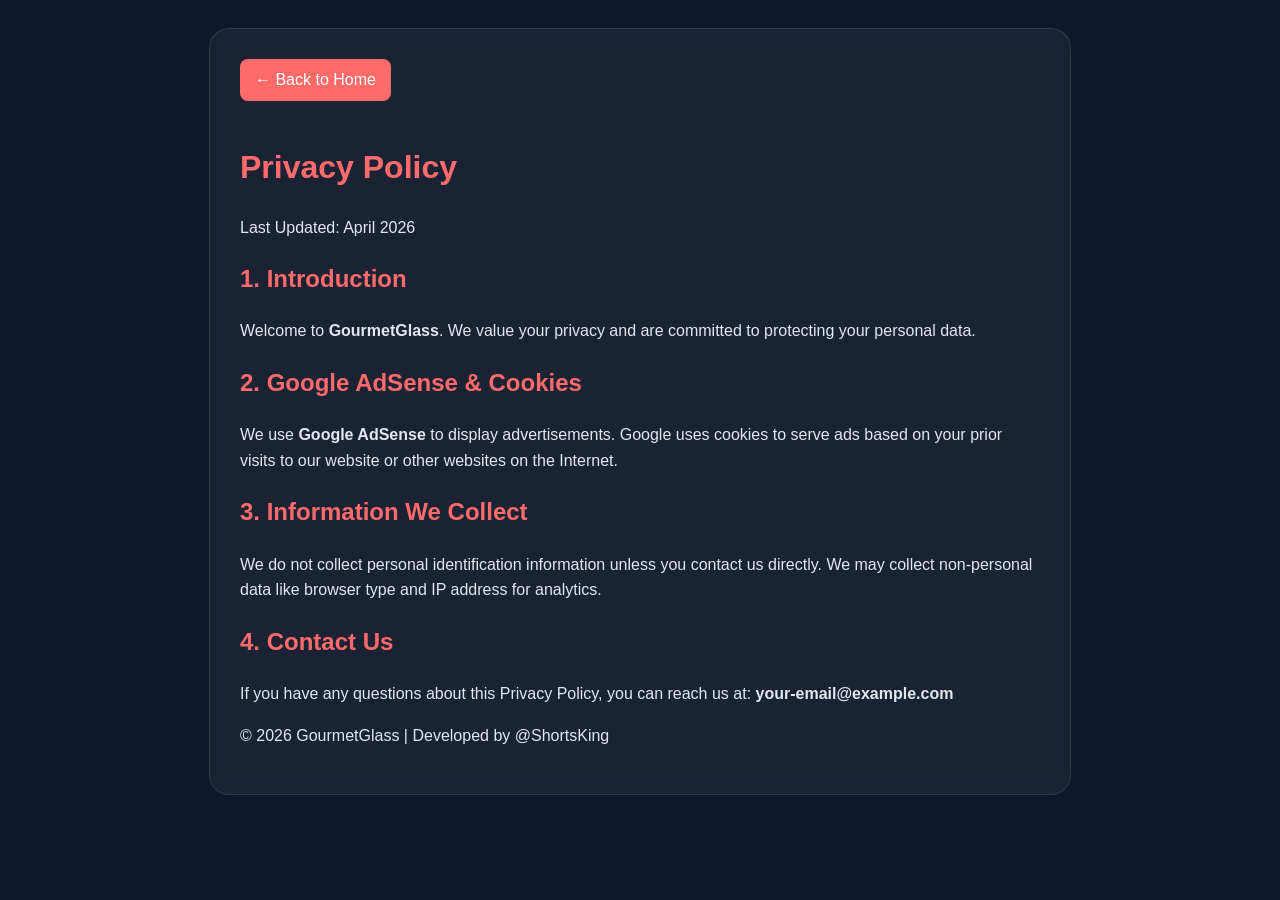
==== privacy.html @ 2ee33b7d "Add privacy policy page for GourmetGlass This file contains the privacy policy for GourmetGlass, out" ====
<!DOCTYPE html>
<html lang="en">
<head>
    <meta charset="UTF-8">
    <meta name="viewport" content="width=device-width, initial-scale=1.0">
    <title>Privacy Policy | GourmetGlass</title>
    <style>
        :root {
            --glass-bg: rgba(255, 255, 255, 0.05);
            --glass-border: rgba(255, 255, 255, 0.1);
            --accent: #ff6b6b;
        }
        body {
            background: #0f172a;
            color: #e2e8f0;
            font-family: 'Segoe UI', Tahoma, Geneva, Verdana, sans-serif;
            line-height: 1.6;
            padding: 20px;
        }
        .container {
            max-width: 800px;
            margin: 0 auto;
            background: var(--glass-bg);
            backdrop-filter: blur(10px);
            border: 1px solid var(--glass-border);
            padding: 30px;
            border-radius: 20px;
        }
        h1, h2 { color: var(--accent); }
        a { color: var(--accent); text-decoration: none; }
        .back-btn {
            display: inline-block;
            margin-bottom: 20px;
            padding: 8px 15px;
            background: var(--accent);
            color: white;
            border-radius: 8px;
        }
    </style>
</head>
<body>
    <div class="container">
        <a href="/" class="back-btn">← Back to Home</a>
        <h1>Privacy Policy</h1>
        <p>Last Updated: April 2026</p>
        
        <h2>1. Introduction</h2>
        <p>Welcome to <strong>GourmetGlass</strong>. We value your privacy and are committed to protecting your personal data.</p>

        <h2>2. Google AdSense & Cookies</h2>
        <p>We use <strong>Google AdSense</strong> to display advertisements. Google uses cookies to serve ads based on your prior visits to our website or other websites on the Internet.</p>

        <h2>3. Information We Collect</h2>
        <p>We do not collect personal identification information unless you contact us directly. We may collect non-personal data like browser type and IP address for analytics.</p>

        <h2>4. Contact Us</h2>
        <p>If you have any questions about this Privacy Policy, you can reach us at: <strong>your-email@example.com</strong></p>
        
        <p>© 2026 GourmetGlass | Developed by @ShortsKing</p>
    </div>
</body>
</html>
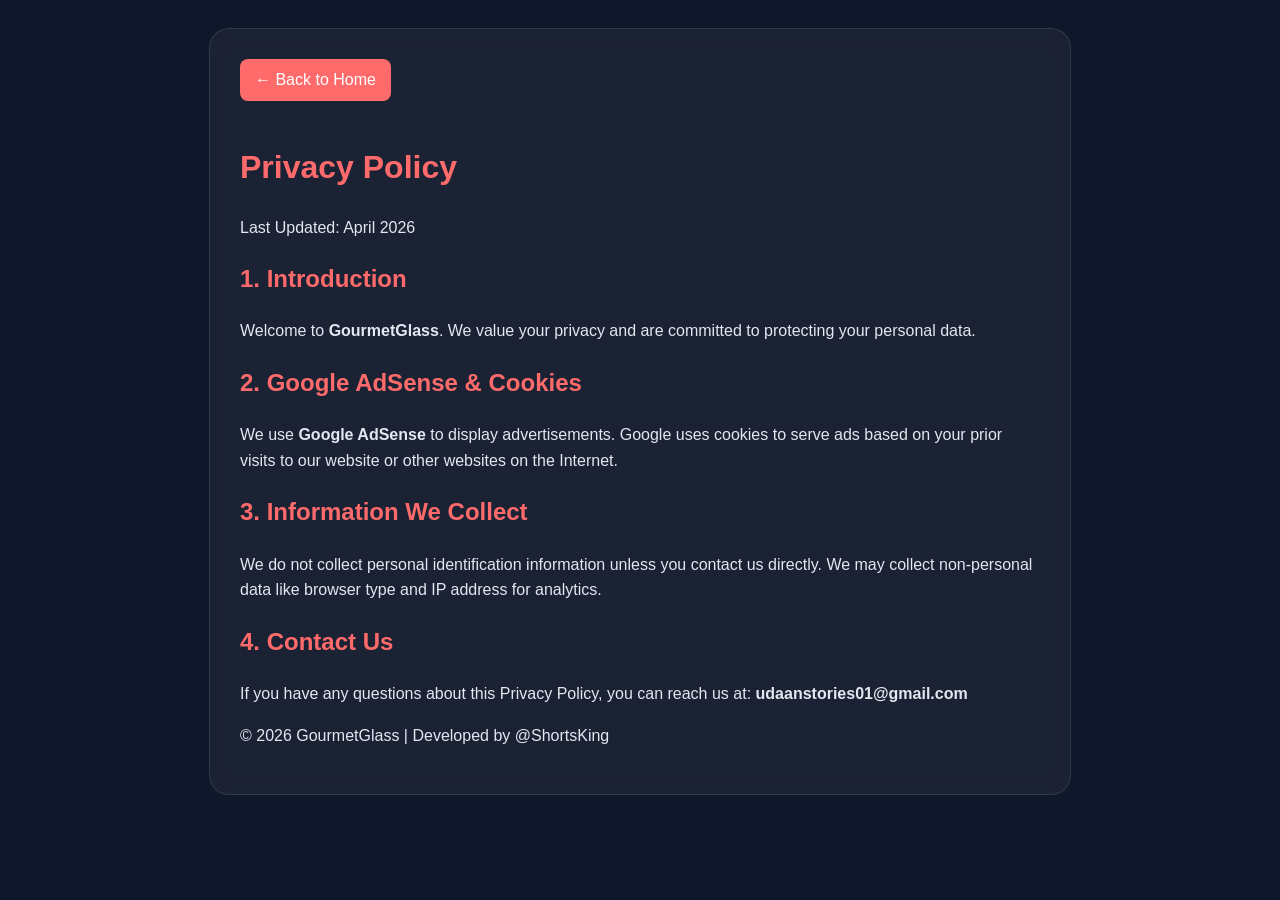
==== commit 37039533: "Update contact email in privacy policy" ====
--- a/privacy.html
+++ b/privacy.html
@@ -54,7 +54,7 @@
         <p>We do not collect personal identification information unless you contact us directly. We may collect non-personal data like browser type and IP address for analytics.</p>
 
         <h2>4. Contact Us</h2>
-        <p>If you have any questions about this Privacy Policy, you can reach us at: <strong>your-email@example.com</strong></p>
+        <p>If you have any questions about this Privacy Policy, you can reach us at: <strong>udaanstories01@gmail.com</strong></p>
         
         <p>© 2026 GourmetGlass | Developed by @ShortsKing</p>
     </div>
